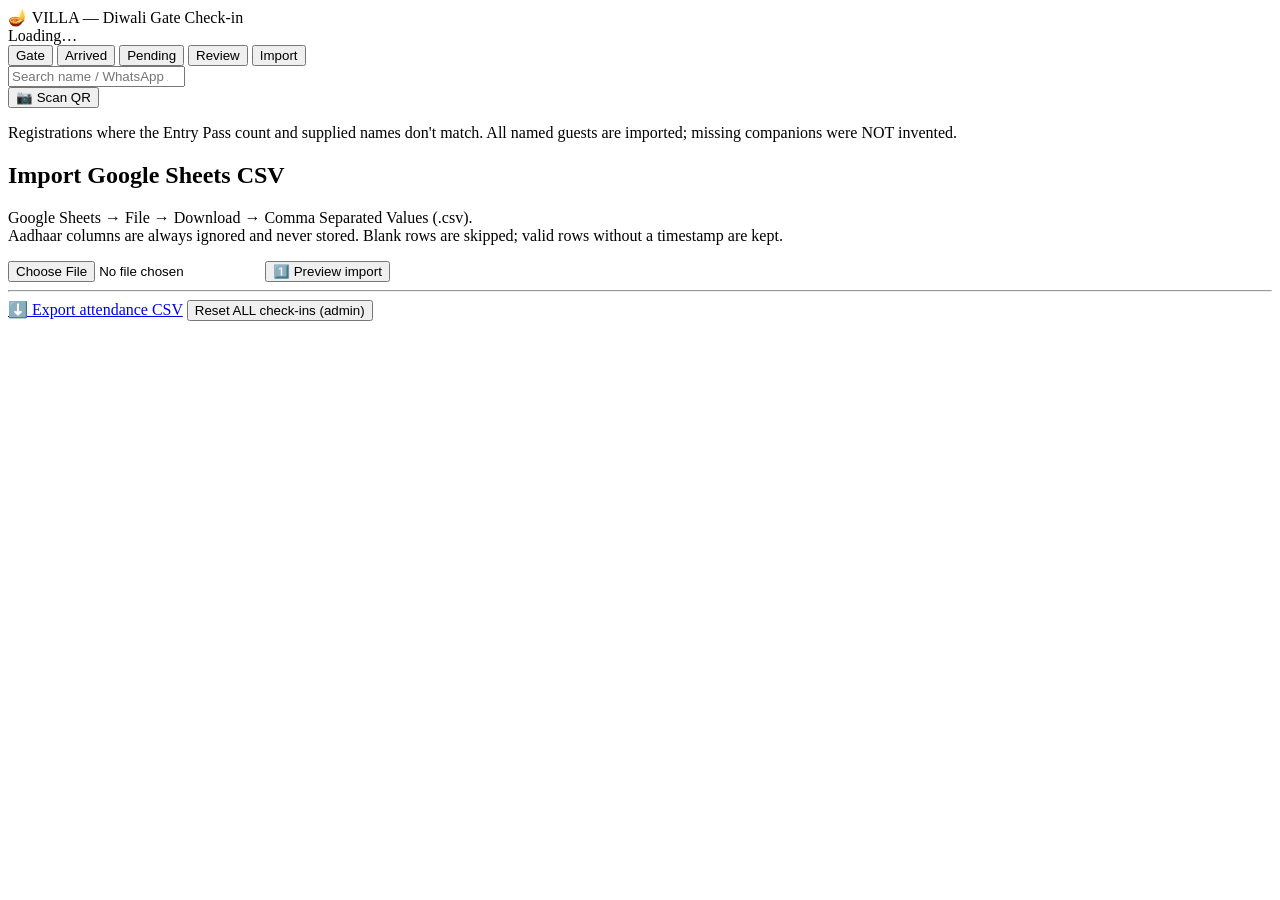
==== app/templates/index.html @ ee912d94 "Add group registration import with preview/confirm and per-member gate check-in" ====
<!DOCTYPE html>
<html lang="en">
<head>
<meta charset="utf-8">
<meta name="viewport" content="width=device-width, initial-scale=1, maximum-scale=1">
<title>VILLA — Diwali Gate Check-in</title>
<link rel="stylesheet" href="/static/style.css">
</head>
<body>

<header>
  <div class="brand">🪔 VILLA — Diwali Gate Check-in</div>
  <div id="statsBar" class="stats">Loading…</div>
</header>

<nav>
  <button class="tab-btn active" data-tab="checkin">Gate</button>
  <button class="tab-btn" data-tab="arrived">Arrived</button>
  <button class="tab-btn" data-tab="pending">Pending</button>
  <button class="tab-btn" data-tab="review">Review</button>
  <button class="tab-btn" data-tab="import">Import</button>
</nav>

<!-- GATE / CHECK-IN TAB -->
<main id="tab-checkin" class="tab active">
  <div class="searchbox">
    <input id="searchInput" type="search" placeholder="Search name / WhatsApp / reg ID" autocomplete="off">
  </div>
  <button id="scanBtn" class="btn secondary">📷 Scan QR</button>
  <video id="scanVideo" playsinline muted hidden></video>
  <div id="scanStatus" class="hint"></div>
  <div id="results" class="results"></div>
</main>

<!-- ARRIVED TAB -->
<main id="tab-arrived" class="tab">
  <div id="arrivedList" class="results"></div>
</main>

<!-- PENDING TAB -->
<main id="tab-pending" class="tab">
  <div id="pendingList" class="results"></div>
</main>

<!-- MANUAL REVIEW TAB -->
<main id="tab-review" class="tab">
  <p class="hint">Registrations where the Entry Pass count and supplied names don't match. All named guests are imported; missing companions were NOT invented.</p>
  <div id="reviewList" class="results"></div>
</main>

<!-- IMPORT TAB -->
<main id="tab-import" class="tab">
  <h2>Import Google Sheets CSV</h2>
  <p class="hint">Google Sheets → File → Download → Comma Separated Values (.csv).<br>
  Aadhaar columns are always ignored and never stored. Blank rows are skipped; valid rows without a timestamp are kept.</p>
  <input type="file" id="csvFile" accept=".csv">
  <button id="previewBtn" class="btn secondary">1️⃣ Preview import</button>
  <div id="previewBox" hidden></div>
  <label id="wipeRow" hidden class="wipe-label">
    <input type="checkbox" id="wipeCheck"> Replace entire existing guest list (a backup is saved automatically)
  </label>
  <button id="confirmBtn" class="btn primary" hidden>2️⃣ Confirm import</button>
  <div id="importResult" class="hint"></div>
  <hr>
  <a class="btn secondary" href="/api/export.csv">⬇️ Export attendance CSV</a>
  <button id="resetAllBtn" class="btn warn small">Reset ALL check-ins (admin)</button>
</main>

<div id="toast" class="toast" hidden></div>

<script src="/static/app.js"></script>
</body>
</html>
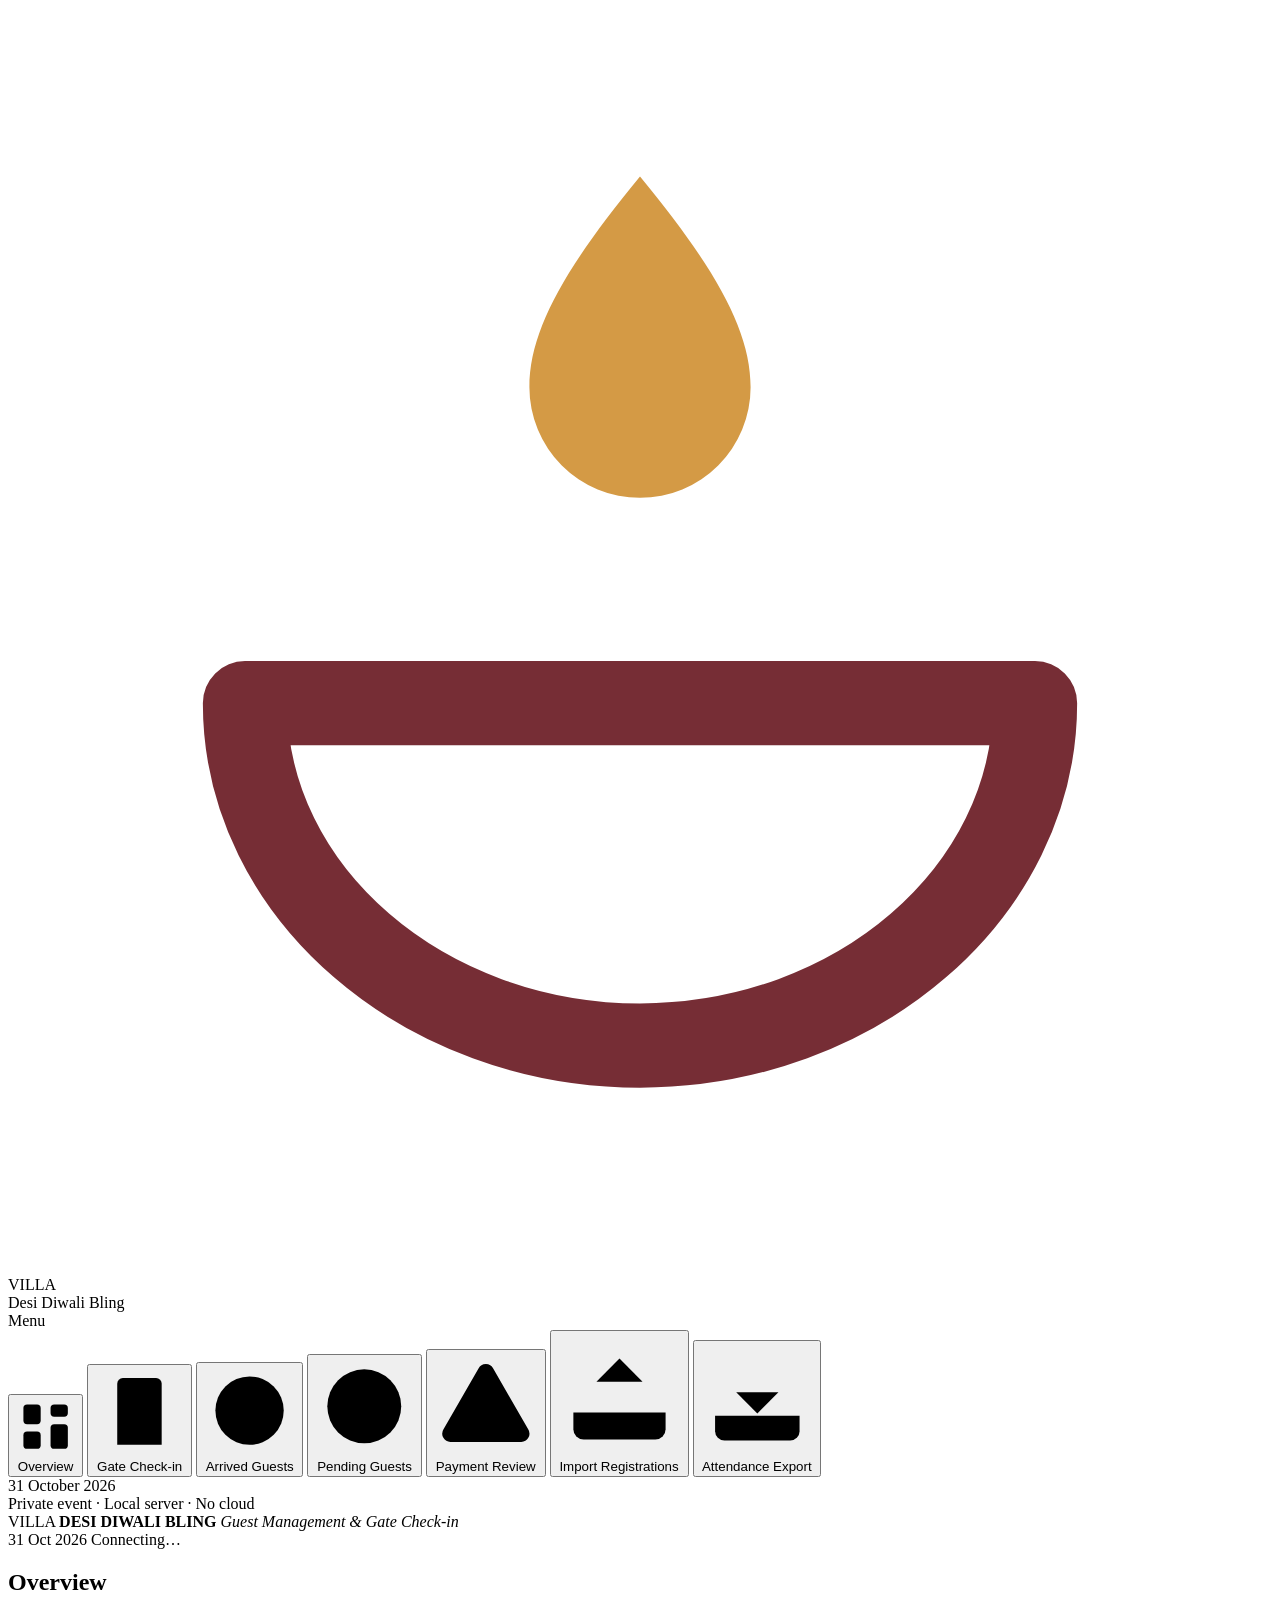
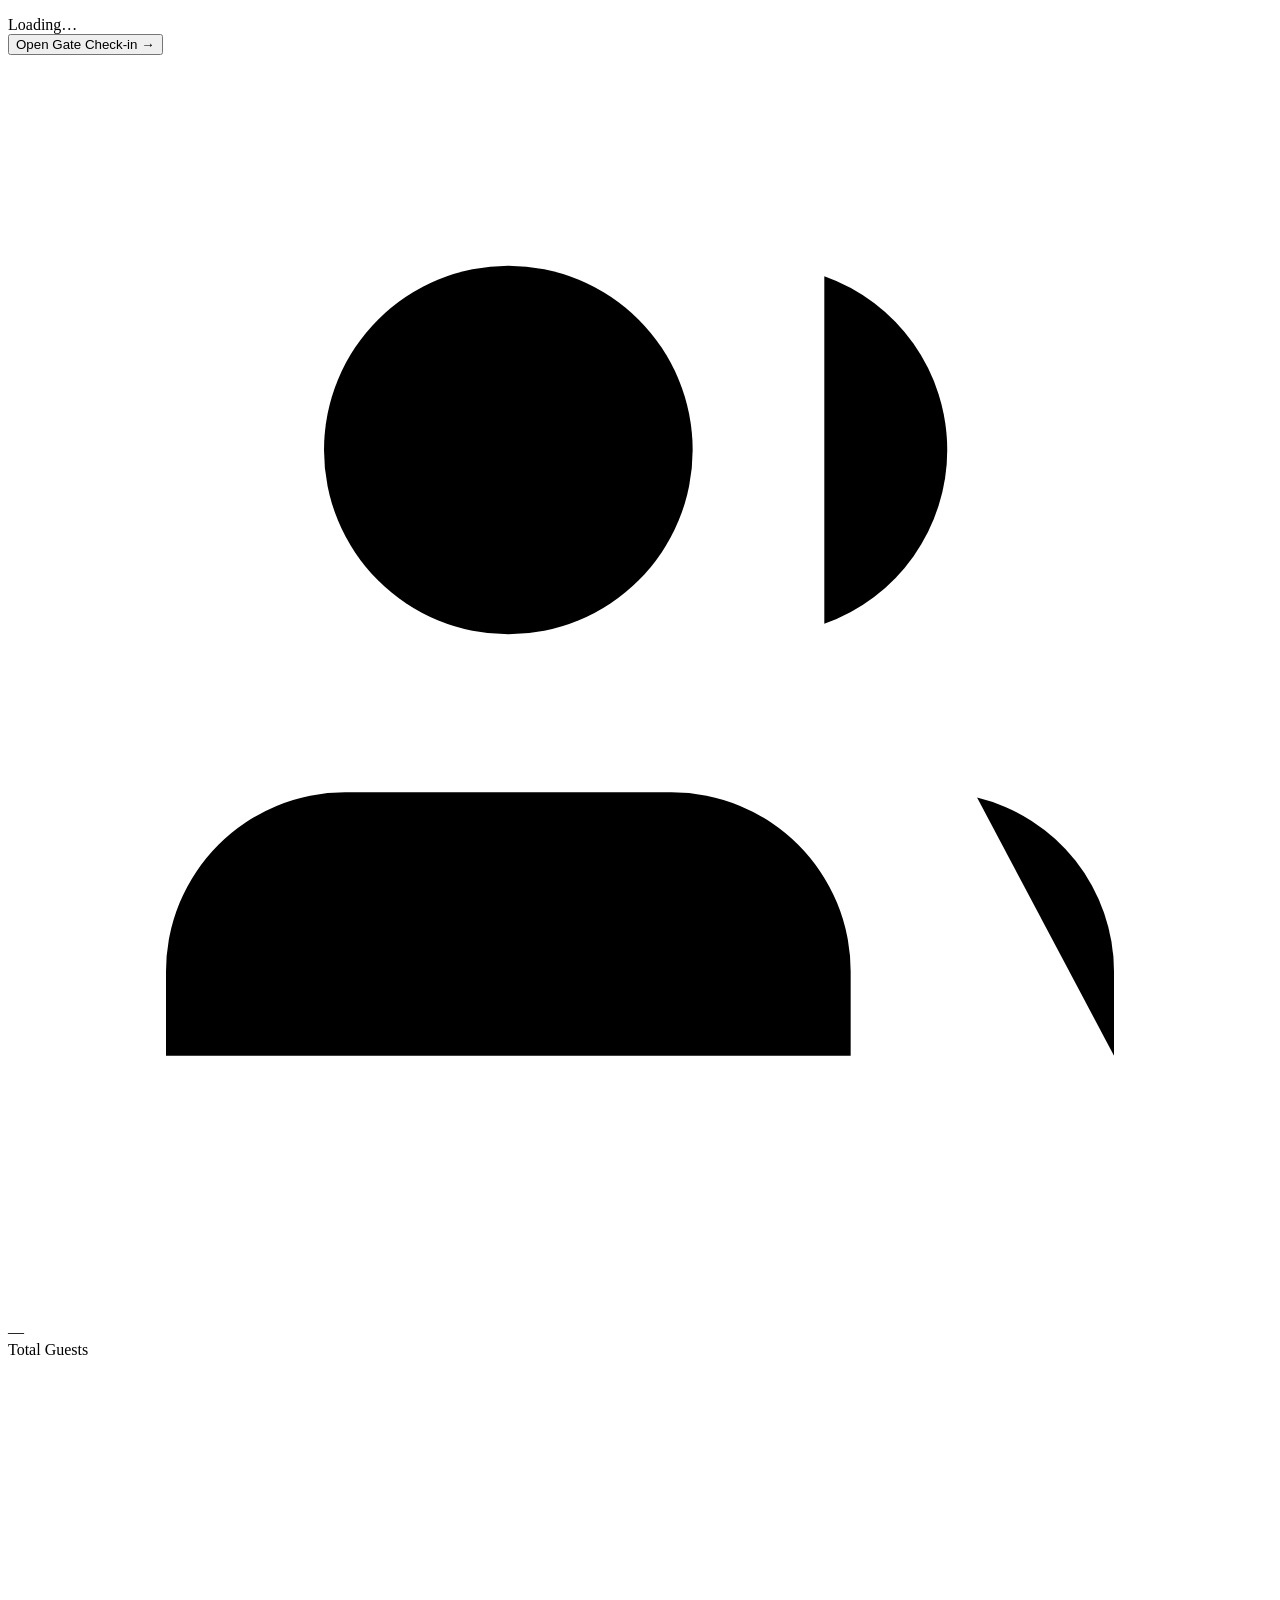
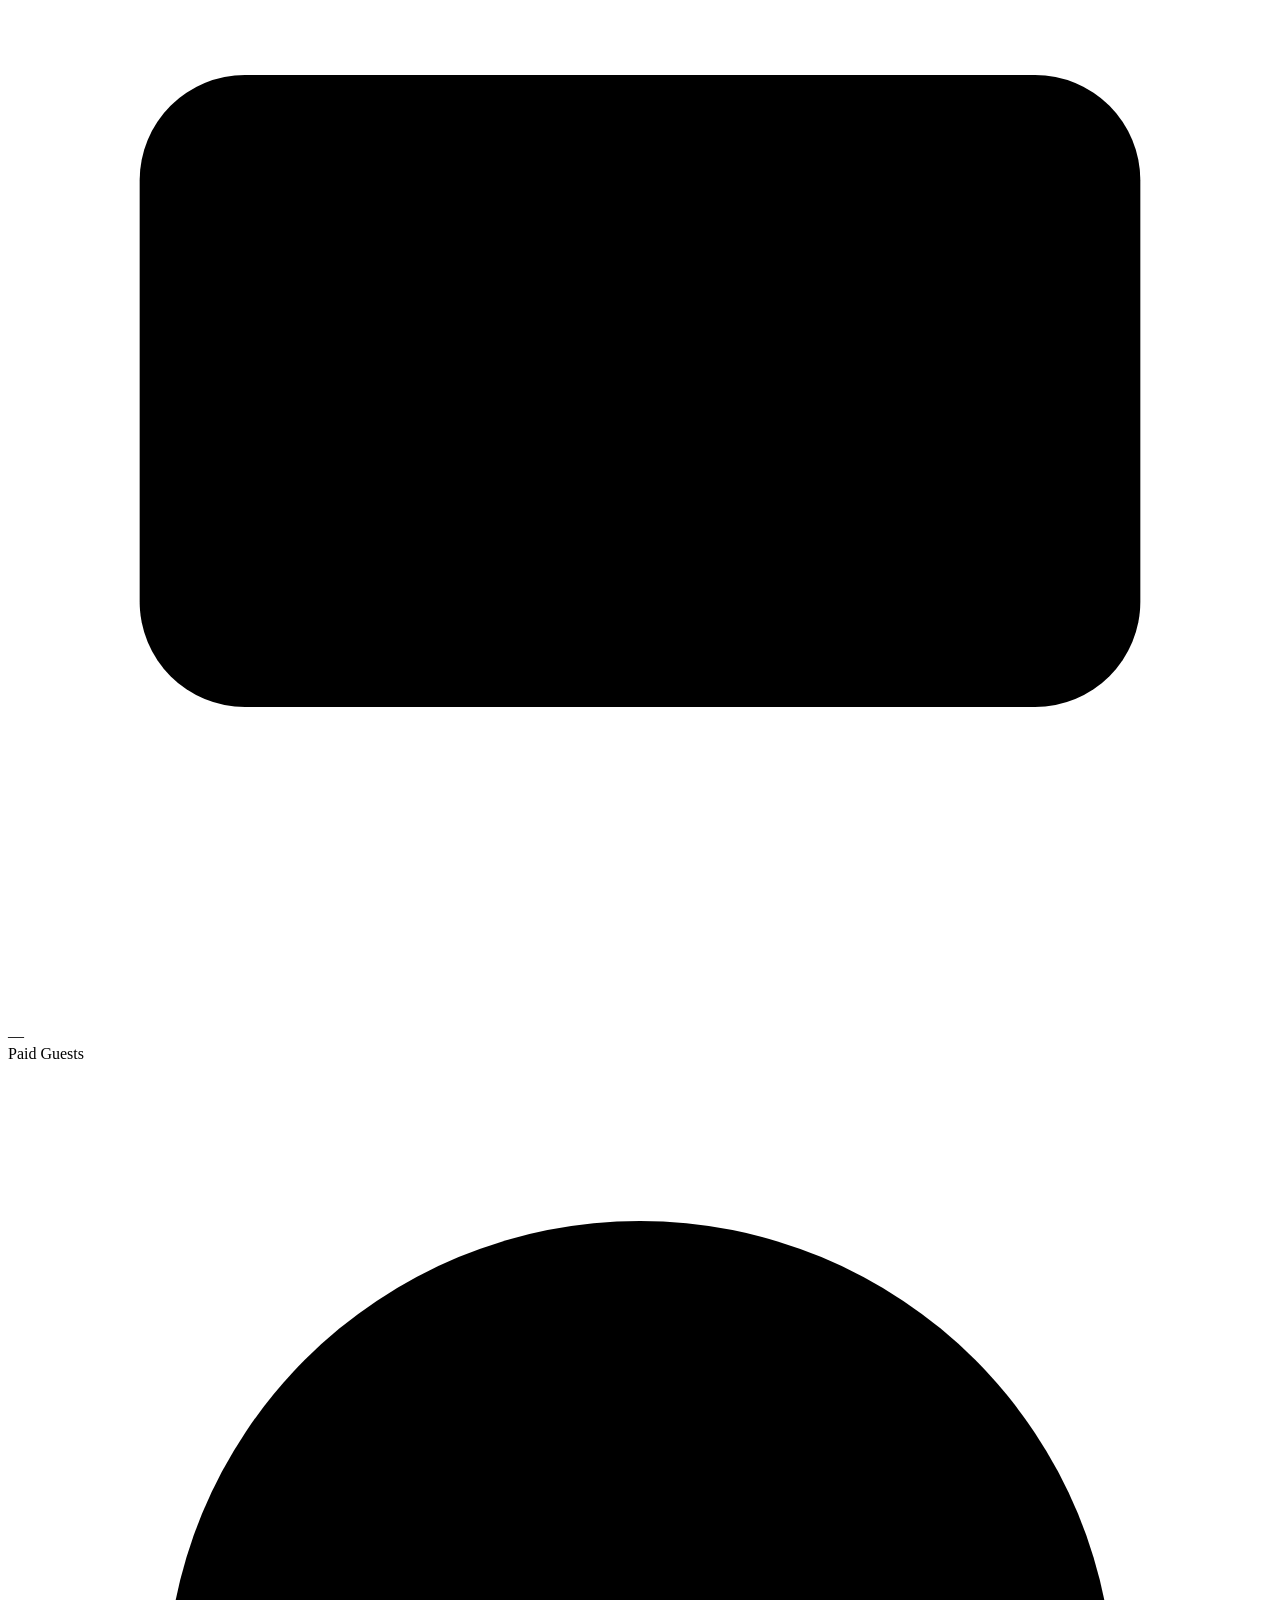
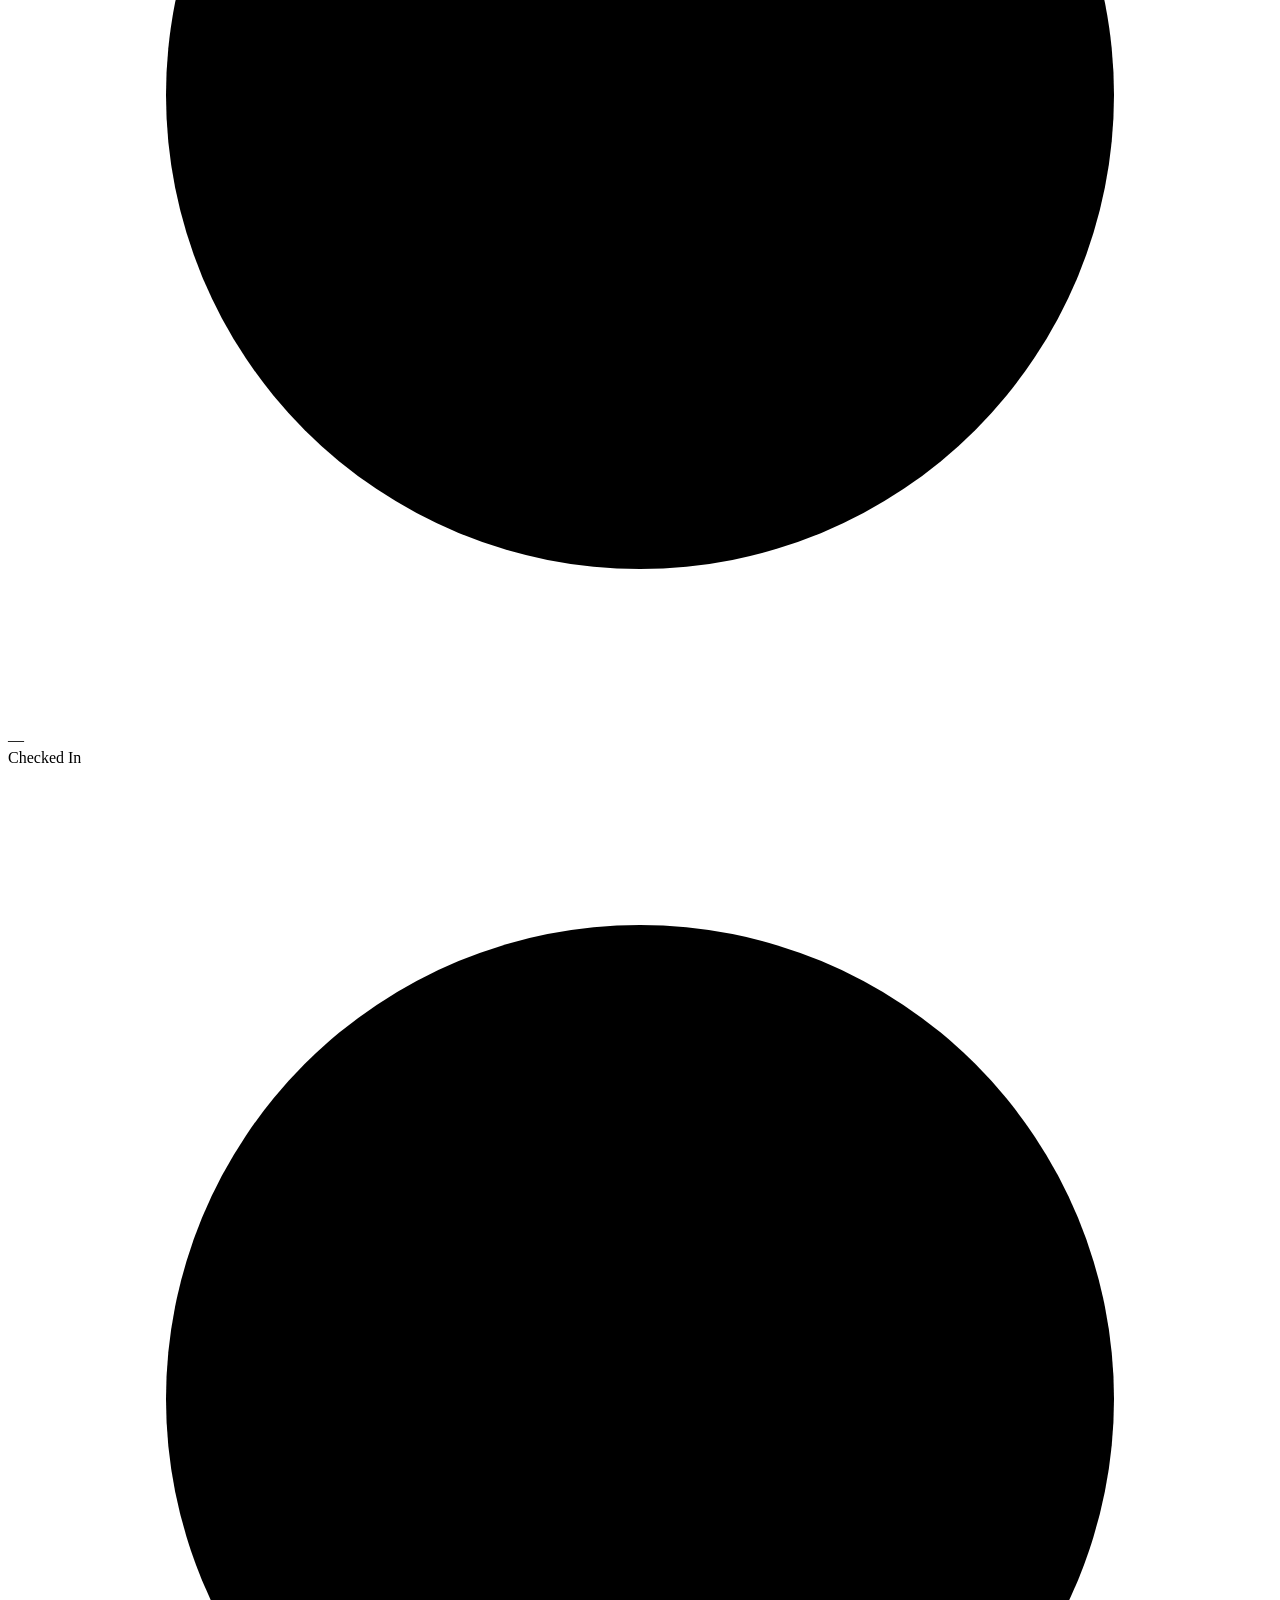
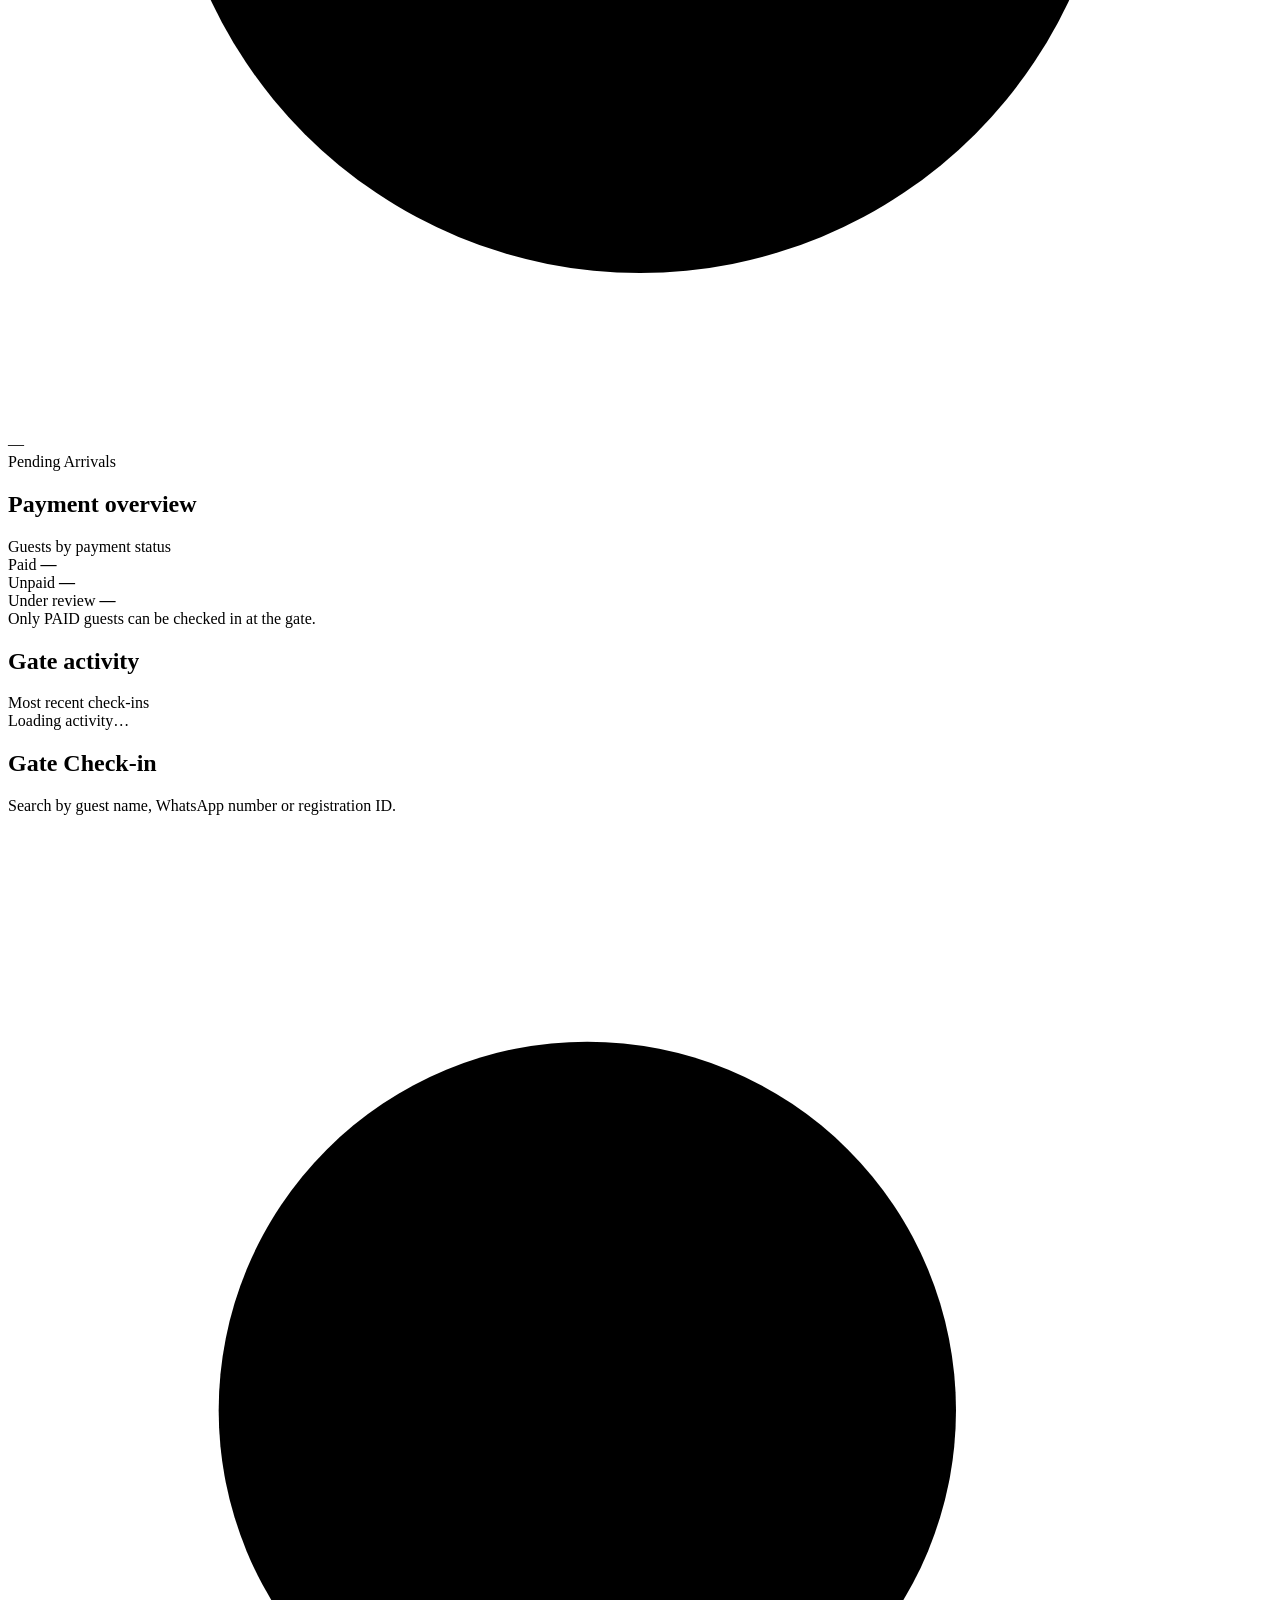
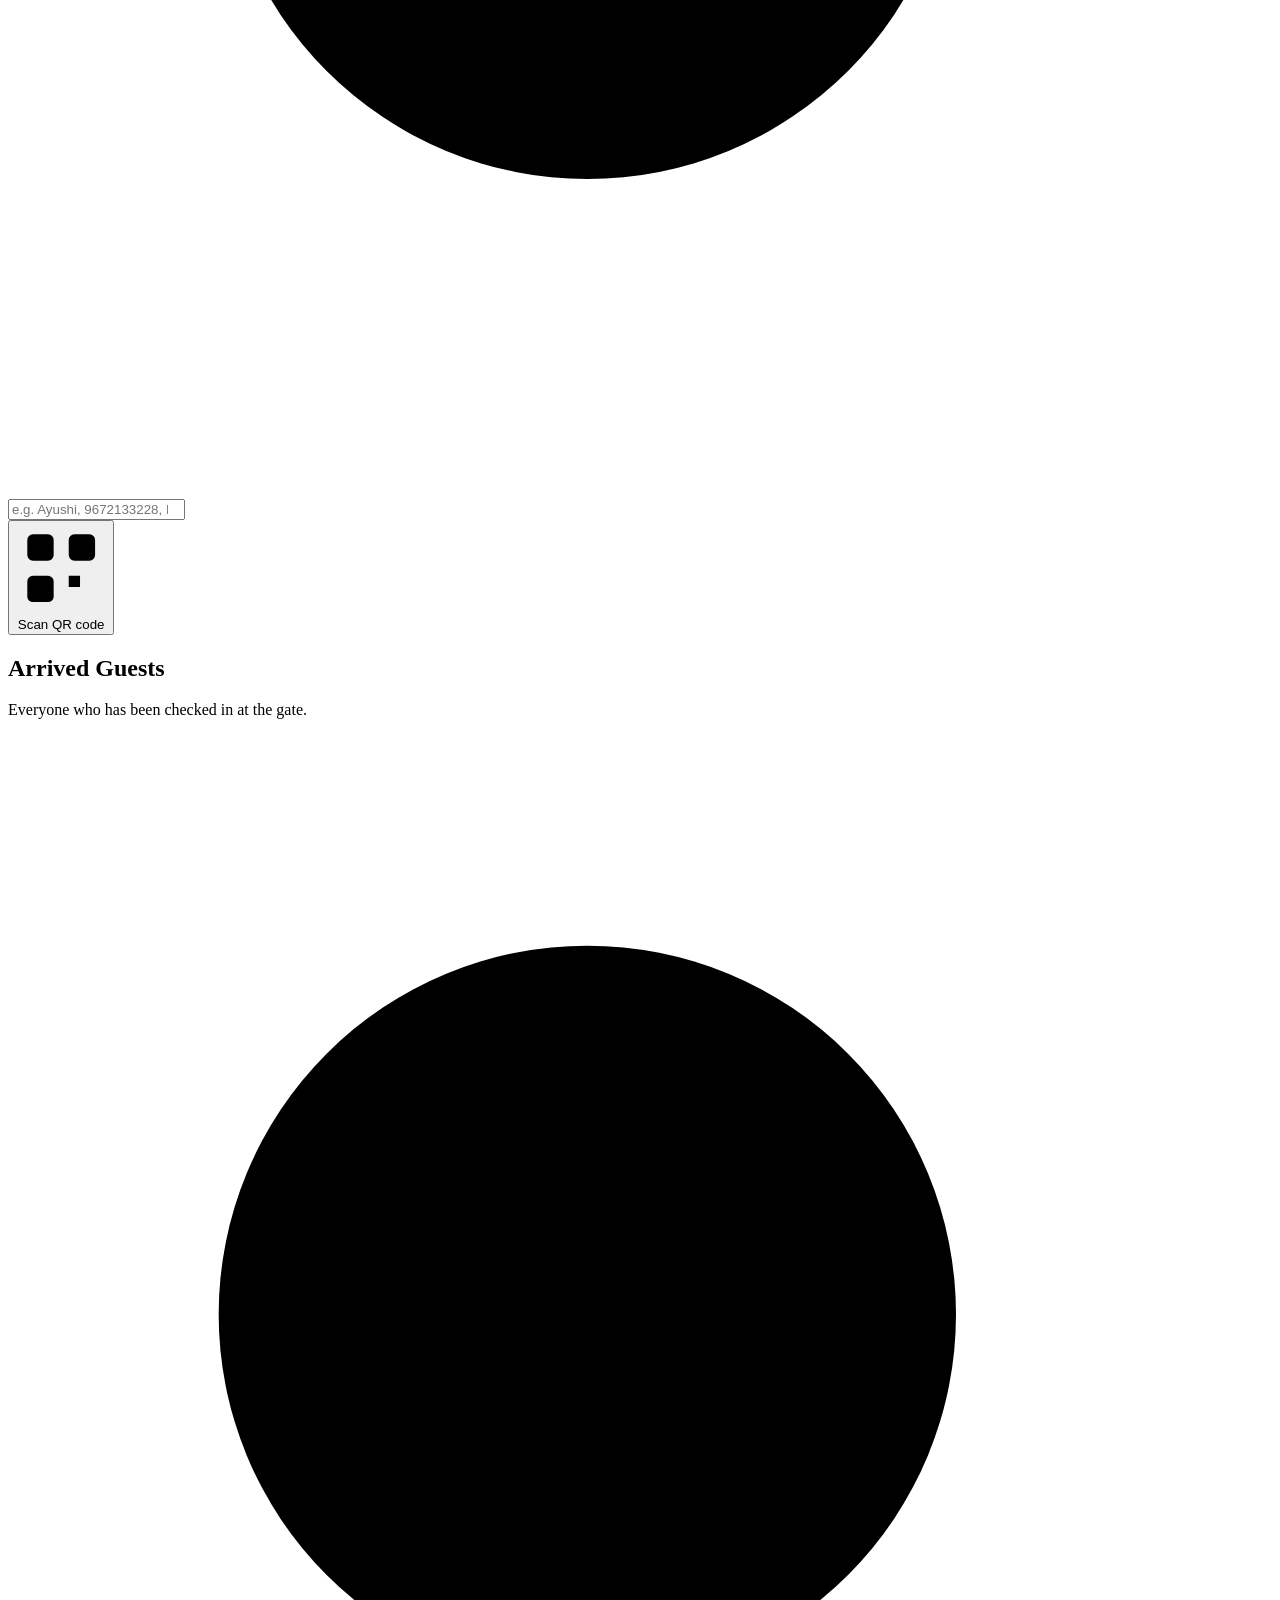
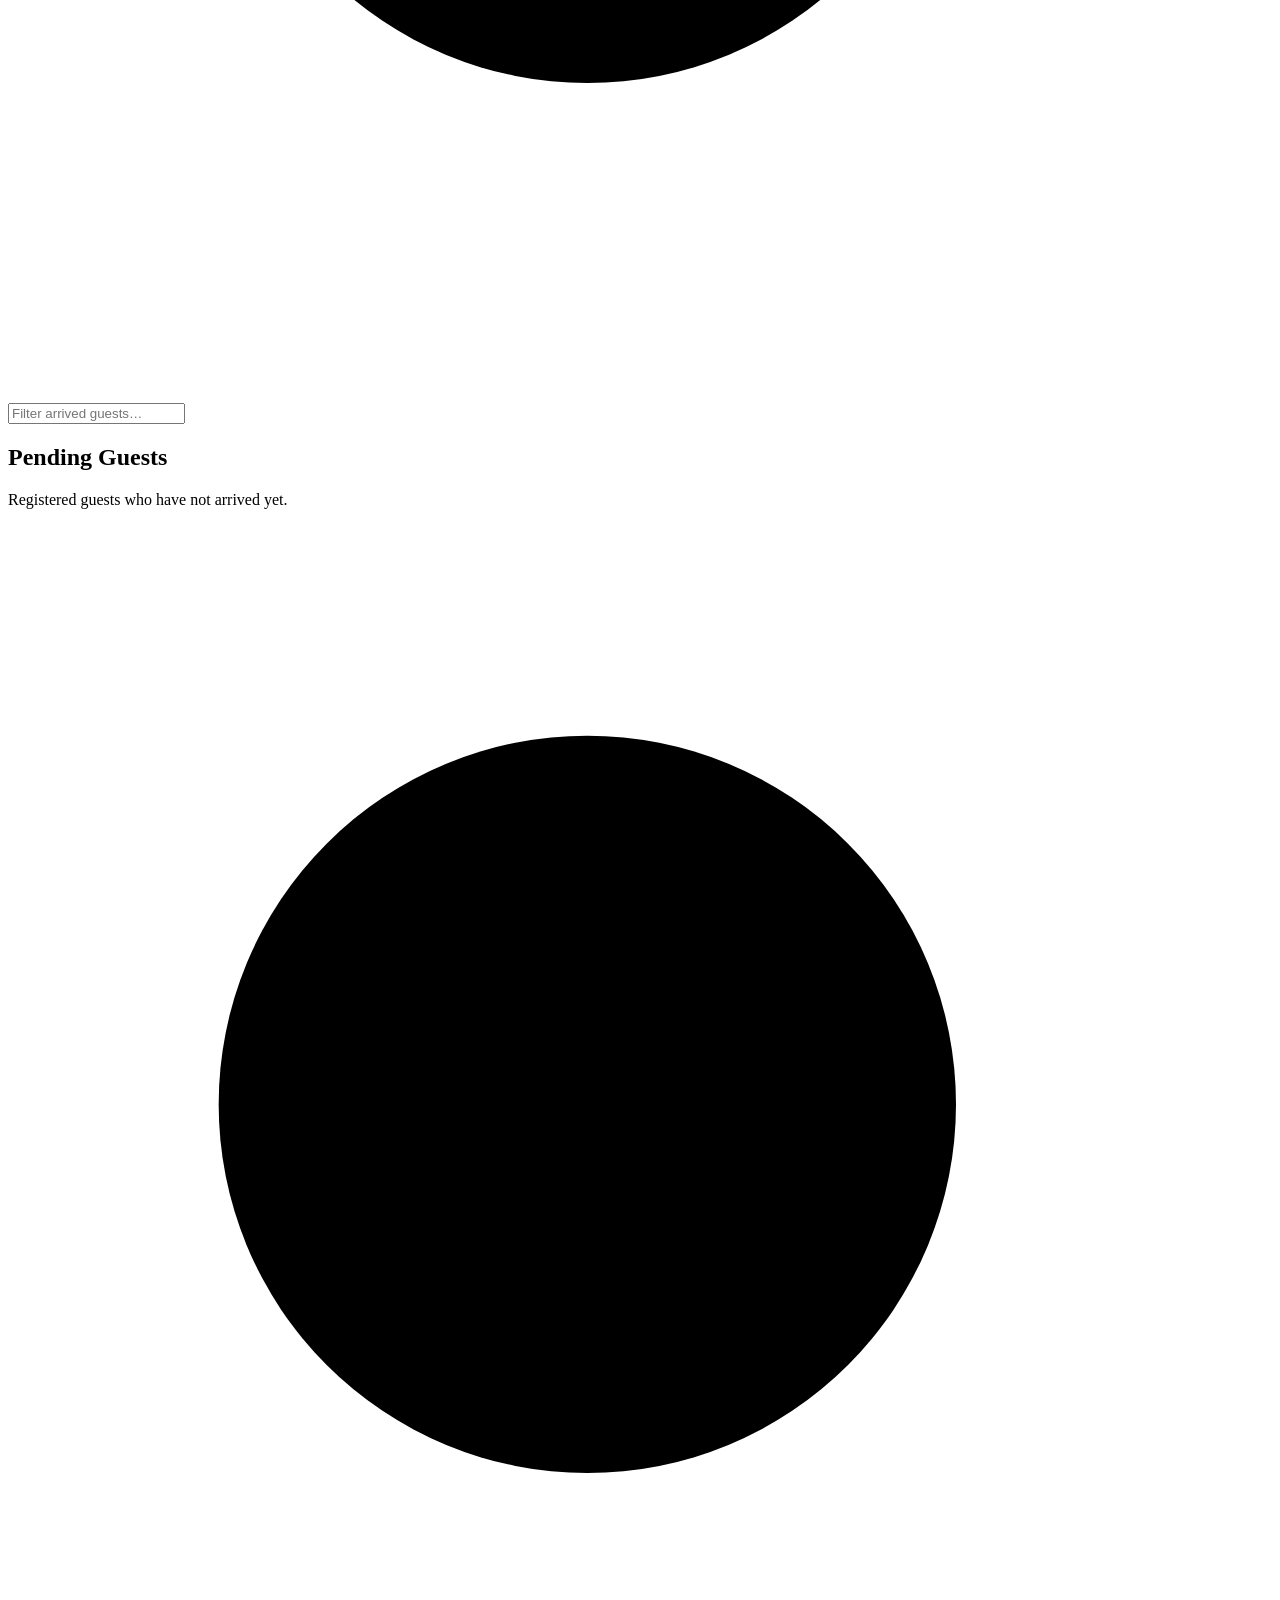
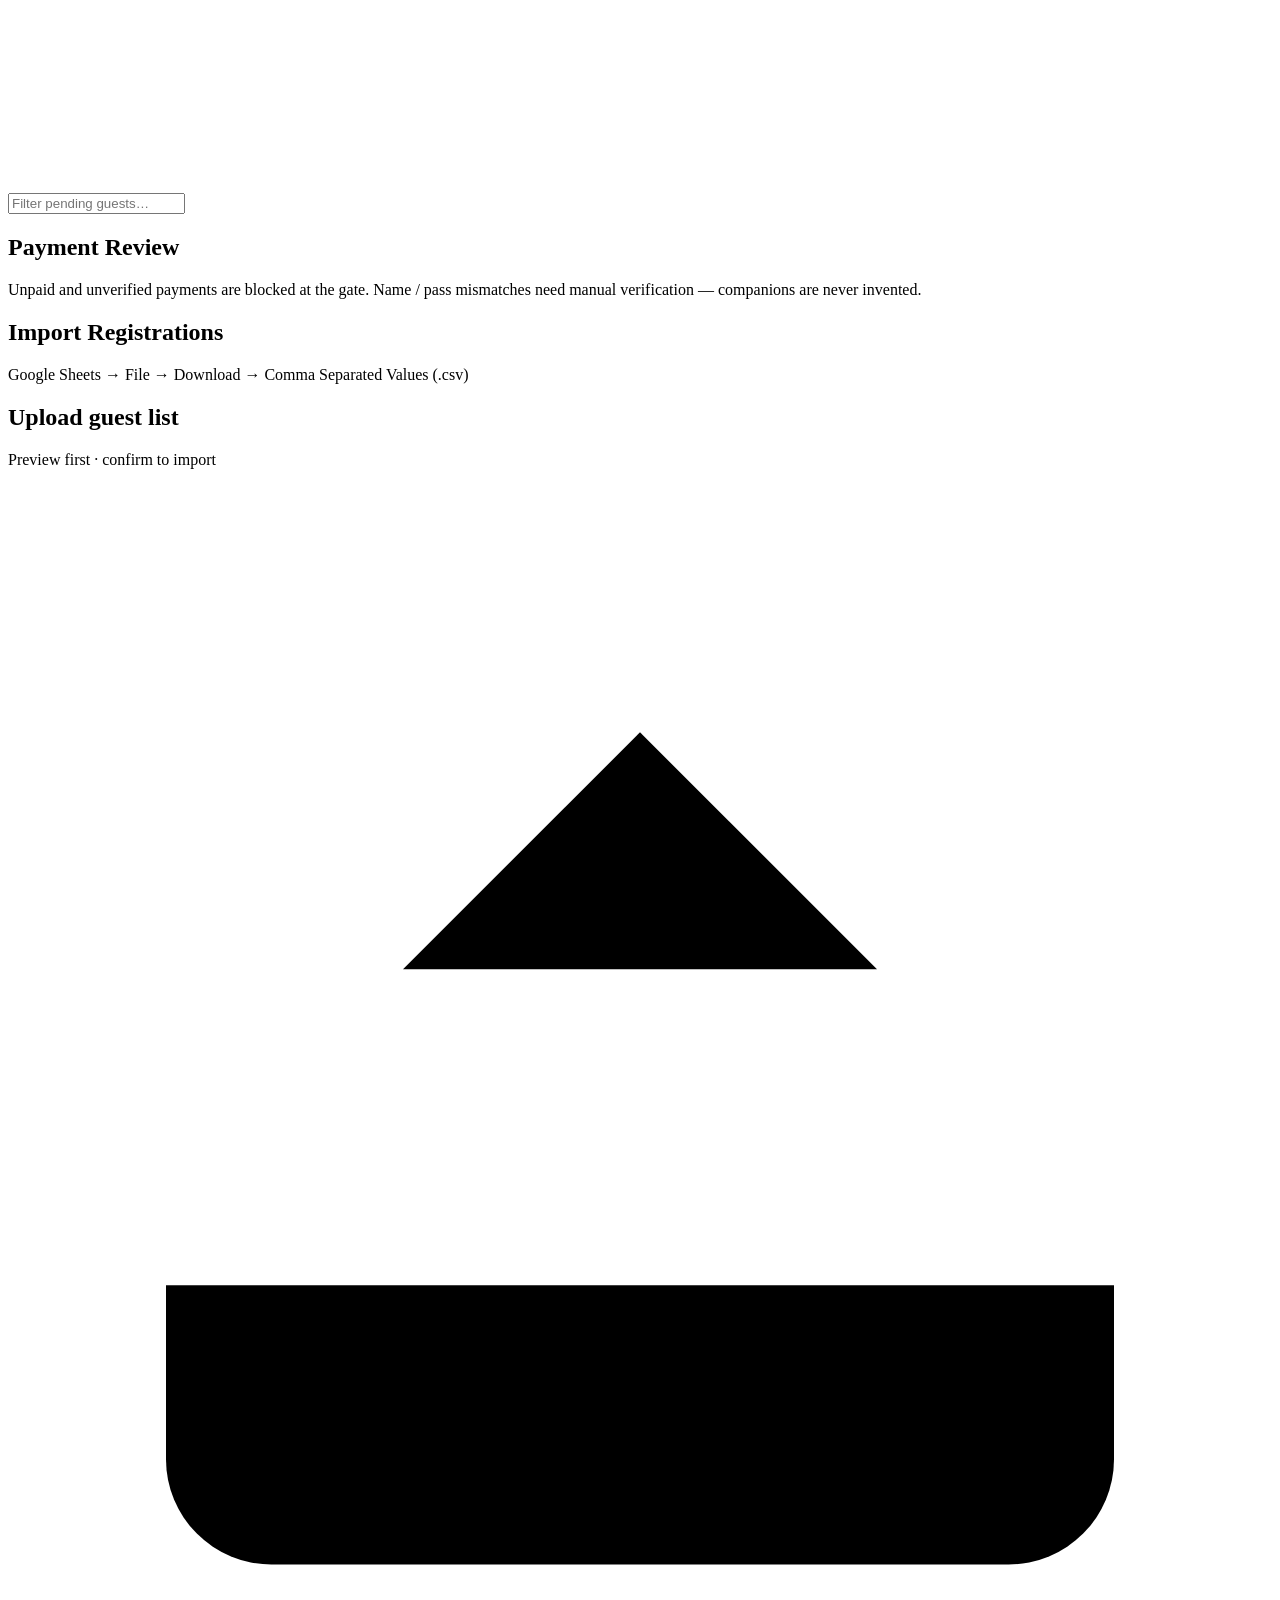
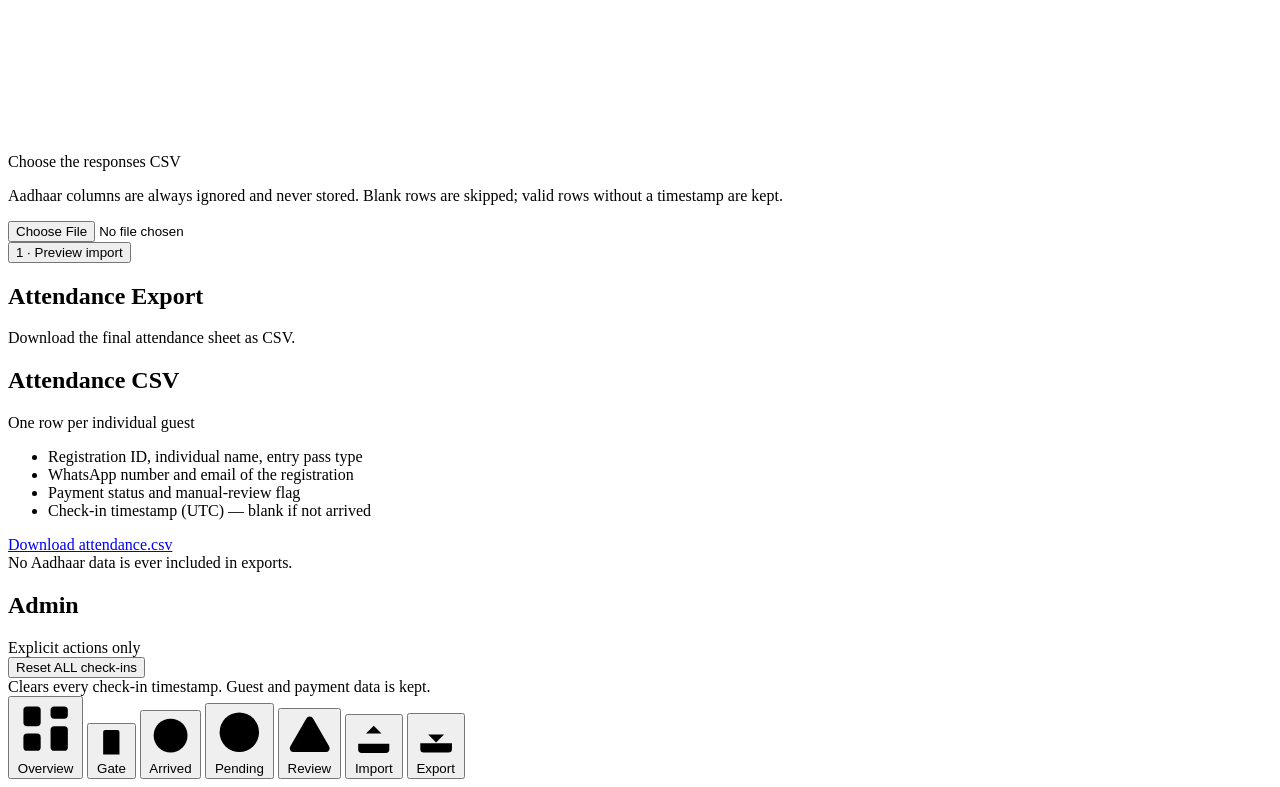
==== commit cc61fe2f: "Redesign UI as premium warm Diwali event dashboard" ====
--- a/app/templates/index.html
+++ b/app/templates/index.html
@@ -3,68 +3,340 @@
 <head>
 <meta charset="utf-8">
 <meta name="viewport" content="width=device-width, initial-scale=1, maximum-scale=1">
-<title>VILLA — Diwali Gate Check-in</title>
+<meta name="theme-color" content="#FAF6EF">
+<title>VILLA — DESI DIWALI BLING · Gate Check-in</title>
+<link rel="preconnect" href="https://fonts.googleapis.com">
+<link rel="preconnect" href="https://fonts.gstatic.com" crossorigin>
+<link href="https://fonts.googleapis.com/css2?family=Inter:wght@400;500;600;700;800&display=swap" rel="stylesheet">
 <link rel="stylesheet" href="/static/style.css">
 </head>
 <body>
 
-<header>
-  <div class="brand">🪔 VILLA — Diwali Gate Check-in</div>
-  <div id="statsBar" class="stats">Loading…</div>
-</header>
-
-<nav>
-  <button class="tab-btn active" data-tab="checkin">Gate</button>
-  <button class="tab-btn" data-tab="arrived">Arrived</button>
-  <button class="tab-btn" data-tab="pending">Pending</button>
-  <button class="tab-btn" data-tab="review">Review</button>
-  <button class="tab-btn" data-tab="import">Import</button>
+<div class="shell">
+
+  <!-- ============================ SIDEBAR (desktop) ============================ -->
+  <aside class="sidebar">
+    <div class="brand-block">
+      <svg class="diya" viewBox="0 0 24 24" fill="none" aria-hidden="true">
+        <path d="M12 3.2c1.4 1.7 2.1 2.9 2.1 4a2.1 2.1 0 1 1-4.2 0c0-1.1.7-2.3 2.1-4Z" fill="#D49A45"/>
+        <path d="M4.5 13.2h15c0 3.6-3.4 6.5-7.5 6.5s-7.5-2.9-7.5-6.5Z" stroke="#762D35" stroke-width="1.6" stroke-linejoin="round"/>
+      </svg>
+      <div>
+        <div class="wordmark">VILLA</div>
+        <div class="brand-sub">Desi Diwali Bling</div>
+      </div>
+    </div>
+    <div class="gold-line"></div>
+
+    <nav class="side-nav" aria-label="Main">
+      <div class="nav-label">Menu</div>
+      <button class="nav-item active" data-tab="overview">
+        <svg viewBox="0 0 24 24"><rect x="3" y="3" width="7" height="8" rx="1.5"/><rect x="14" y="3" width="7" height="5" rx="1.5"/><rect x="14" y="11" width="7" height="10" rx="1.5"/><rect x="3" y="14" width="7" height="7" rx="1.5"/></svg>
+        Overview
+      </button>
+      <button class="nav-item" data-tab="checkin">
+        <svg viewBox="0 0 24 24"><path d="M3 21h18"/><path d="M6 21V4.5A1.5 1.5 0 0 1 7.5 3h9A1.5 1.5 0 0 1 18 4.5V21"/><circle cx="14.2" cy="12.2" r="1.1" fill="currentColor" stroke="none"/></svg>
+        Gate Check-in
+      </button>
+      <button class="nav-item" data-tab="arrived">
+        <svg viewBox="0 0 24 24"><circle cx="12" cy="12" r="9"/><path d="m8.3 12.4 2.5 2.5 4.7-5.2"/></svg>
+        Arrived Guests
+      </button>
+      <button class="nav-item" data-tab="pending">
+        <svg viewBox="0 0 24 24"><circle cx="12" cy="12" r="9"/><path d="M12 7.2V12l3.2 2"/></svg>
+        Pending Guests
+      </button>
+      <button class="nav-item" data-tab="review">
+        <svg viewBox="0 0 24 24"><path d="M10.3 3.8 2.2 17.9A1.9 1.9 0 0 0 3.9 20.8h16.2a1.9 1.9 0 0 0 1.7-2.9L13.7 3.8a1.9 1.9 0 0 0-3.4 0Z"/><path d="M12 9.5v4"/><path d="M12 17h.01"/></svg>
+        Payment Review
+      </button>
+      <button class="nav-item" data-tab="import">
+        <svg viewBox="0 0 24 24"><path d="M21 15.5v3.3a2 2 0 0 1-2 2H5a2 2 0 0 1-2-2v-3.3"/><path d="m7.5 9.5 4.5-4.5 4.5 4.5"/><path d="M12 5v11"/></svg>
+        Import Registrations
+      </button>
+      <button class="nav-item" data-tab="export">
+        <svg viewBox="0 0 24 24"><path d="M21 15.5v3.3a2 2 0 0 1-2 2H5a2 2 0 0 1-2-2v-3.3"/><path d="m7.5 10.5 4.5 4.5 4.5-4.5"/><path d="M12 15V4"/></svg>
+        Attendance Export
+      </button>
+    </nav>
+
+    <div class="side-foot">
+      <div class="gold-line"></div>
+      <div class="side-event">31 October 2026</div>
+      <div class="side-note">Private event · Local server · No cloud</div>
+    </div>
+  </aside>
+
+  <!-- =============================== MAIN COLUMN =============================== -->
+  <div class="main">
+
+    <header class="topbar">
+      <div class="topbar-left">
+        <span class="topbar-mark">VILLA</span>
+        <span class="topbar-divider" aria-hidden="true"></span>
+        <span class="topbar-event">
+          <strong>DESI DIWALI BLING</strong>
+          <em>Guest Management &amp; Gate Check-in</em>
+        </span>
+      </div>
+      <div class="topbar-right">
+        <span class="event-date">31 Oct 2026</span>
+        <span class="gate-live" id="gateLive"><span class="live-dot" aria-hidden="true"></span><span id="gateLiveText">Connecting…</span></span>
+      </div>
+      <div class="gold-rule" aria-hidden="true"></div>
+    </header>
+
+    <main class="content">
+
+      <!-- ============================= OVERVIEW ============================= -->
+      <section id="tab-overview" class="tab active">
+        <div class="page-head">
+          <div>
+            <h1>Overview</h1>
+            <div id="statsBar" class="stats">Loading…</div>
+          </div>
+          <button class="btn primary gate-cta" id="openGateBtn">Open Gate Check-in →</button>
+        </div>
+
+        <div class="kpi-grid">
+          <div class="kpi accent-total">
+            <div class="kpi-icon">
+              <svg viewBox="0 0 24 24"><path d="M16 19v-1.6a3.4 3.4 0 0 0-3.4-3.4H6.4A3.4 3.4 0 0 0 3 17.4V19"/><circle cx="9.5" cy="7.5" r="3.5"/><path d="M21 19v-1.6a3.4 3.4 0 0 0-2.6-3.3"/><path d="M15.5 4.2a3.5 3.5 0 0 1 0 6.6"/></svg>
+            </div>
+            <div class="kpi-body">
+              <div class="kpi-num" id="kpiTotal">—</div>
+              <div class="kpi-label">Total Guests</div>
+            </div>
+          </div>
+          <div class="kpi accent-paid">
+            <div class="kpi-icon">
+              <svg viewBox="0 0 24 24"><rect x="2.5" y="6" width="19" height="12" rx="2"/><circle cx="12" cy="12" r="2.6"/><path d="M6 10v4M18 10v4"/></svg>
+            </div>
+            <div class="kpi-body">
+              <div class="kpi-num" id="kpiPaid">—</div>
+              <div class="kpi-label">Paid Guests</div>
+            </div>
+          </div>
+          <div class="kpi accent-checked">
+            <div class="kpi-icon">
+              <svg viewBox="0 0 24 24"><circle cx="12" cy="12" r="9"/><path d="m8.3 12.4 2.5 2.5 4.7-5.2"/></svg>
+            </div>
+            <div class="kpi-body">
+              <div class="kpi-num" id="kpiChecked">—</div>
+              <div class="kpi-label">Checked In</div>
+            </div>
+          </div>
+          <div class="kpi accent-pending">
+            <div class="kpi-icon">
+              <svg viewBox="0 0 24 24"><circle cx="12" cy="12" r="9"/><path d="M12 7.2V12l3.2 2"/></svg>
+            </div>
+            <div class="kpi-body">
+              <div class="kpi-num" id="kpiPending">—</div>
+              <div class="kpi-label">Pending Arrivals</div>
+            </div>
+          </div>
+        </div>
+
+        <div class="grid-2">
+          <div class="panel">
+            <div class="panel-head">
+              <h2>Payment overview</h2>
+              <span class="panel-note">Guests by payment status</span>
+            </div>
+            <div class="paybar" role="img" aria-label="Payment status distribution">
+              <span class="seg" id="barPaid"></span>
+              <span class="seg" id="barUnpaid"></span>
+              <span class="seg" id="barReview"></span>
+            </div>
+            <div class="pay-legend">
+              <div class="leg"><span class="dot d-paid"></span>Paid <b id="legPaid">—</b></div>
+              <div class="leg"><span class="dot d-unpaid"></span>Unpaid <b id="legUnpaid">—</b></div>
+              <div class="leg"><span class="dot d-review"></span>Under review <b id="legReview">—</b></div>
+            </div>
+            <div class="panel-foot" id="payNote">Only PAID guests can be checked in at the gate.</div>
+          </div>
+
+          <div class="panel">
+            <div class="panel-head">
+              <h2>Gate activity</h2>
+              <span class="panel-note">Most recent check-ins</span>
+            </div>
+            <div class="act" id="activityList"><div class="empty">Loading activity…</div></div>
+          </div>
+        </div>
+      </section>
+
+      <!-- =========================== GATE CHECK-IN =========================== -->
+      <section id="tab-checkin" class="tab">
+        <div class="page-head">
+          <div>
+            <h1>Gate Check-in</h1>
+            <p class="sub">Search by guest name, WhatsApp number or registration ID.</p>
+          </div>
+        </div>
+
+        <div class="gate-search">
+          <svg class="search-ico" viewBox="0 0 24 24"><circle cx="11" cy="11" r="7"/><path d="m20 20-3.6-3.6"/></svg>
+          <input id="searchInput" type="search" placeholder="e.g. Ayushi, 9672133228, REG-004" autocomplete="off" enterkeyhint="search">
+        </div>
+
+        <div class="gate-actions">
+          <button id="scanBtn" class="btn secondary qr-btn">
+            <svg viewBox="0 0 24 24"><rect x="3" y="3" width="7" height="7" rx="1.5"/><rect x="14" y="3" width="7" height="7" rx="1.5"/><rect x="3" y="14" width="7" height="7" rx="1.5"/><path d="M14 14h3v3h-3zM20 14h1M14 20h3M20 17v4"/></svg>
+            Scan QR code
+          </button>
+        </div>
+        <video id="scanVideo" playsinline muted hidden></video>
+        <div id="scanStatus" class="hint"></div>
+
+        <div id="results" class="results"></div>
+      </section>
+
+      <!-- ============================ ARRIVED ============================ -->
+      <section id="tab-arrived" class="tab">
+        <div class="page-head">
+          <div>
+            <h1>Arrived Guests</h1>
+            <p class="sub">Everyone who has been checked in at the gate.</p>
+          </div>
+        </div>
+        <div class="list-search">
+          <svg class="search-ico" viewBox="0 0 24 24"><circle cx="11" cy="11" r="7"/><path d="m20 20-3.6-3.6"/></svg>
+          <input id="arrivedSearch" type="search" placeholder="Filter arrived guests…" autocomplete="off">
+        </div>
+        <div id="arrivedList" class="results"></div>
+      </section>
+
+      <!-- ============================ PENDING ============================ -->
+      <section id="tab-pending" class="tab">
+        <div class="page-head">
+          <div>
+            <h1>Pending Guests</h1>
+            <p class="sub">Registered guests who have not arrived yet.</p>
+          </div>
+        </div>
+        <div class="list-search">
+          <svg class="search-ico" viewBox="0 0 24 24"><circle cx="11" cy="11" r="7"/><path d="m20 20-3.6-3.6"/></svg>
+          <input id="pendingSearch" type="search" placeholder="Filter pending guests…" autocomplete="off">
+        </div>
+        <div id="pendingList" class="results"></div>
+      </section>
+
+      <!-- ========================== PAYMENT REVIEW ========================== -->
+      <section id="tab-review" class="tab">
+        <div class="page-head">
+          <div>
+            <h1>Payment Review</h1>
+            <p class="sub">Unpaid and unverified payments are blocked at the gate. Name / pass mismatches need manual verification — companions are never invented.</p>
+          </div>
+        </div>
+        <div id="reviewList" class="results"></div>
+      </section>
+
+      <!-- ============================== IMPORT ============================== -->
+      <section id="tab-import" class="tab">
+        <div class="page-head">
+          <div>
+            <h1>Import Registrations</h1>
+            <p class="sub">Google Sheets → File → Download → Comma Separated Values (.csv)</p>
+          </div>
+        </div>
+
+        <div class="panel">
+          <div class="panel-head">
+            <h2>Upload guest list</h2>
+            <span class="panel-note">Preview first · confirm to import</span>
+          </div>
+
+          <div class="upload-zone">
+            <svg viewBox="0 0 24 24"><path d="M21 15.5v3.3a2 2 0 0 1-2 2H5a2 2 0 0 1-2-2v-3.3"/><path d="m7.5 9.5 4.5-4.5 4.5 4.5"/><path d="M12 5v11"/></svg>
+            <p class="upload-title">Choose the responses CSV</p>
+            <p class="upload-note">Aadhaar columns are always ignored and never stored. Blank rows are skipped; valid rows without a timestamp are kept.</p>
+            <input type="file" id="csvFile" accept=".csv">
+          </div>
+
+          <div class="import-actions">
+            <button id="previewBtn" class="btn secondary">1 · Preview import</button>
+            <label id="wipeRow" hidden class="wipe-label">
+              <input type="checkbox" id="wipeCheck"> Replace entire existing guest list (a backup is saved automatically)
+            </label>
+            <button id="confirmBtn" class="btn primary" hidden>2 · Confirm import</button>
+          </div>
+
+          <div id="previewBox" hidden></div>
+          <div id="importResult" class="hint"></div>
+        </div>
+      </section>
+
+      <!-- ============================== EXPORT ============================== -->
+      <section id="tab-export" class="tab">
+        <div class="page-head">
+          <div>
+            <h1>Attendance Export</h1>
+            <p class="sub">Download the final attendance sheet as CSV.</p>
+          </div>
+        </div>
+
+        <div class="panel">
+          <div class="panel-head">
+            <h2>Attendance CSV</h2>
+            <span class="panel-note">One row per individual guest</span>
+          </div>
+          <ul class="export-list">
+            <li>Registration ID, individual name, entry pass type</li>
+            <li>WhatsApp number and email of the registration</li>
+            <li>Payment status and manual-review flag</li>
+            <li>Check-in timestamp (UTC) — blank if not arrived</li>
+          </ul>
+          <a class="btn primary" href="/api/export.csv">Download attendance.csv</a>
+          <div class="panel-foot">No Aadhaar data is ever included in exports.</div>
+        </div>
+
+        <div class="panel danger-zone">
+          <div class="panel-head">
+            <h2>Admin</h2>
+            <span class="panel-note">Explicit actions only</span>
+          </div>
+          <button id="resetAllBtn" class="btn warn small">Reset ALL check-ins</button>
+          <div class="panel-foot">Clears every check-in timestamp. Guest and payment data is kept.</div>
+        </div>
+      </section>
+
+    </main>
+  </div>
+</div>
+
+<!-- ========================== BOTTOM NAV (mobile) ========================== -->
+<nav class="bottom-nav" aria-label="Main (mobile)">
+  <button class="bnav-item active" data-tab="overview">
+    <svg viewBox="0 0 24 24"><rect x="3" y="3" width="7" height="8" rx="1.5"/><rect x="14" y="3" width="7" height="5" rx="1.5"/><rect x="14" y="11" width="7" height="10" rx="1.5"/><rect x="3" y="14" width="7" height="7" rx="1.5"/></svg>
+    <span>Overview</span>
+  </button>
+  <button class="bnav-item" data-tab="checkin">
+    <svg viewBox="0 0 24 24"><path d="M3 21h18"/><path d="M6 21V4.5A1.5 1.5 0 0 1 7.5 3h9A1.5 1.5 0 0 1 18 4.5V21"/><circle cx="14.2" cy="12.2" r="1.1" fill="currentColor" stroke="none"/></svg>
+    <span>Gate</span>
+  </button>
+  <button class="bnav-item" data-tab="arrived">
+    <svg viewBox="0 0 24 24"><circle cx="12" cy="12" r="9"/><path d="m8.3 12.4 2.5 2.5 4.7-5.2"/></svg>
+    <span>Arrived</span>
+  </button>
+  <button class="bnav-item" data-tab="pending">
+    <svg viewBox="0 0 24 24"><circle cx="12" cy="12" r="9"/><path d="M12 7.2V12l3.2 2"/></svg>
+    <span>Pending</span>
+  </button>
+  <button class="bnav-item" data-tab="review">
+    <svg viewBox="0 0 24 24"><path d="M10.3 3.8 2.2 17.9A1.9 1.9 0 0 0 3.9 20.8h16.2a1.9 1.9 0 0 0 1.7-2.9L13.7 3.8a1.9 1.9 0 0 0-3.4 0Z"/><path d="M12 9.5v4"/><path d="M12 17h.01"/></svg>
+    <span>Review</span>
+  </button>
+  <button class="bnav-item" data-tab="import">
+    <svg viewBox="0 0 24 24"><path d="M21 15.5v3.3a2 2 0 0 1-2 2H5a2 2 0 0 1-2-2v-3.3"/><path d="m7.5 9.5 4.5-4.5 4.5 4.5"/><path d="M12 5v11"/></svg>
+    <span>Import</span>
+  </button>
+  <button class="bnav-item" data-tab="export">
+    <svg viewBox="0 0 24 24"><path d="M21 15.5v3.3a2 2 0 0 1-2 2H5a2 2 0 0 1-2-2v-3.3"/><path d="m7.5 10.5 4.5 4.5 4.5-4.5"/><path d="M12 15V4"/></svg>
+    <span>Export</span>
+  </button>
 </nav>
-
-<!-- GATE / CHECK-IN TAB -->
-<main id="tab-checkin" class="tab active">
-  <div class="searchbox">
-    <input id="searchInput" type="search" placeholder="Search name / WhatsApp / reg ID" autocomplete="off">
-  </div>
-  <button id="scanBtn" class="btn secondary">📷 Scan QR</button>
-  <video id="scanVideo" playsinline muted hidden></video>
-  <div id="scanStatus" class="hint"></div>
-  <div id="results" class="results"></div>
-</main>
-
-<!-- ARRIVED TAB -->
-<main id="tab-arrived" class="tab">
-  <div id="arrivedList" class="results"></div>
-</main>
-
-<!-- PENDING TAB -->
-<main id="tab-pending" class="tab">
-  <div id="pendingList" class="results"></div>
-</main>
-
-<!-- MANUAL REVIEW TAB -->
-<main id="tab-review" class="tab">
-  <p class="hint">Registrations where the Entry Pass count and supplied names don't match. All named guests are imported; missing companions were NOT invented.</p>
-  <div id="reviewList" class="results"></div>
-</main>
-
-<!-- IMPORT TAB -->
-<main id="tab-import" class="tab">
-  <h2>Import Google Sheets CSV</h2>
-  <p class="hint">Google Sheets → File → Download → Comma Separated Values (.csv).<br>
-  Aadhaar columns are always ignored and never stored. Blank rows are skipped; valid rows without a timestamp are kept.</p>
-  <input type="file" id="csvFile" accept=".csv">
-  <button id="previewBtn" class="btn secondary">1️⃣ Preview import</button>
-  <div id="previewBox" hidden></div>
-  <label id="wipeRow" hidden class="wipe-label">
-    <input type="checkbox" id="wipeCheck"> Replace entire existing guest list (a backup is saved automatically)
-  </label>
-  <button id="confirmBtn" class="btn primary" hidden>2️⃣ Confirm import</button>
-  <div id="importResult" class="hint"></div>
-  <hr>
-  <a class="btn secondary" href="/api/export.csv">⬇️ Export attendance CSV</a>
-  <button id="resetAllBtn" class="btn warn small">Reset ALL check-ins (admin)</button>
-</main>
 
 <div id="toast" class="toast" hidden></div>
 
